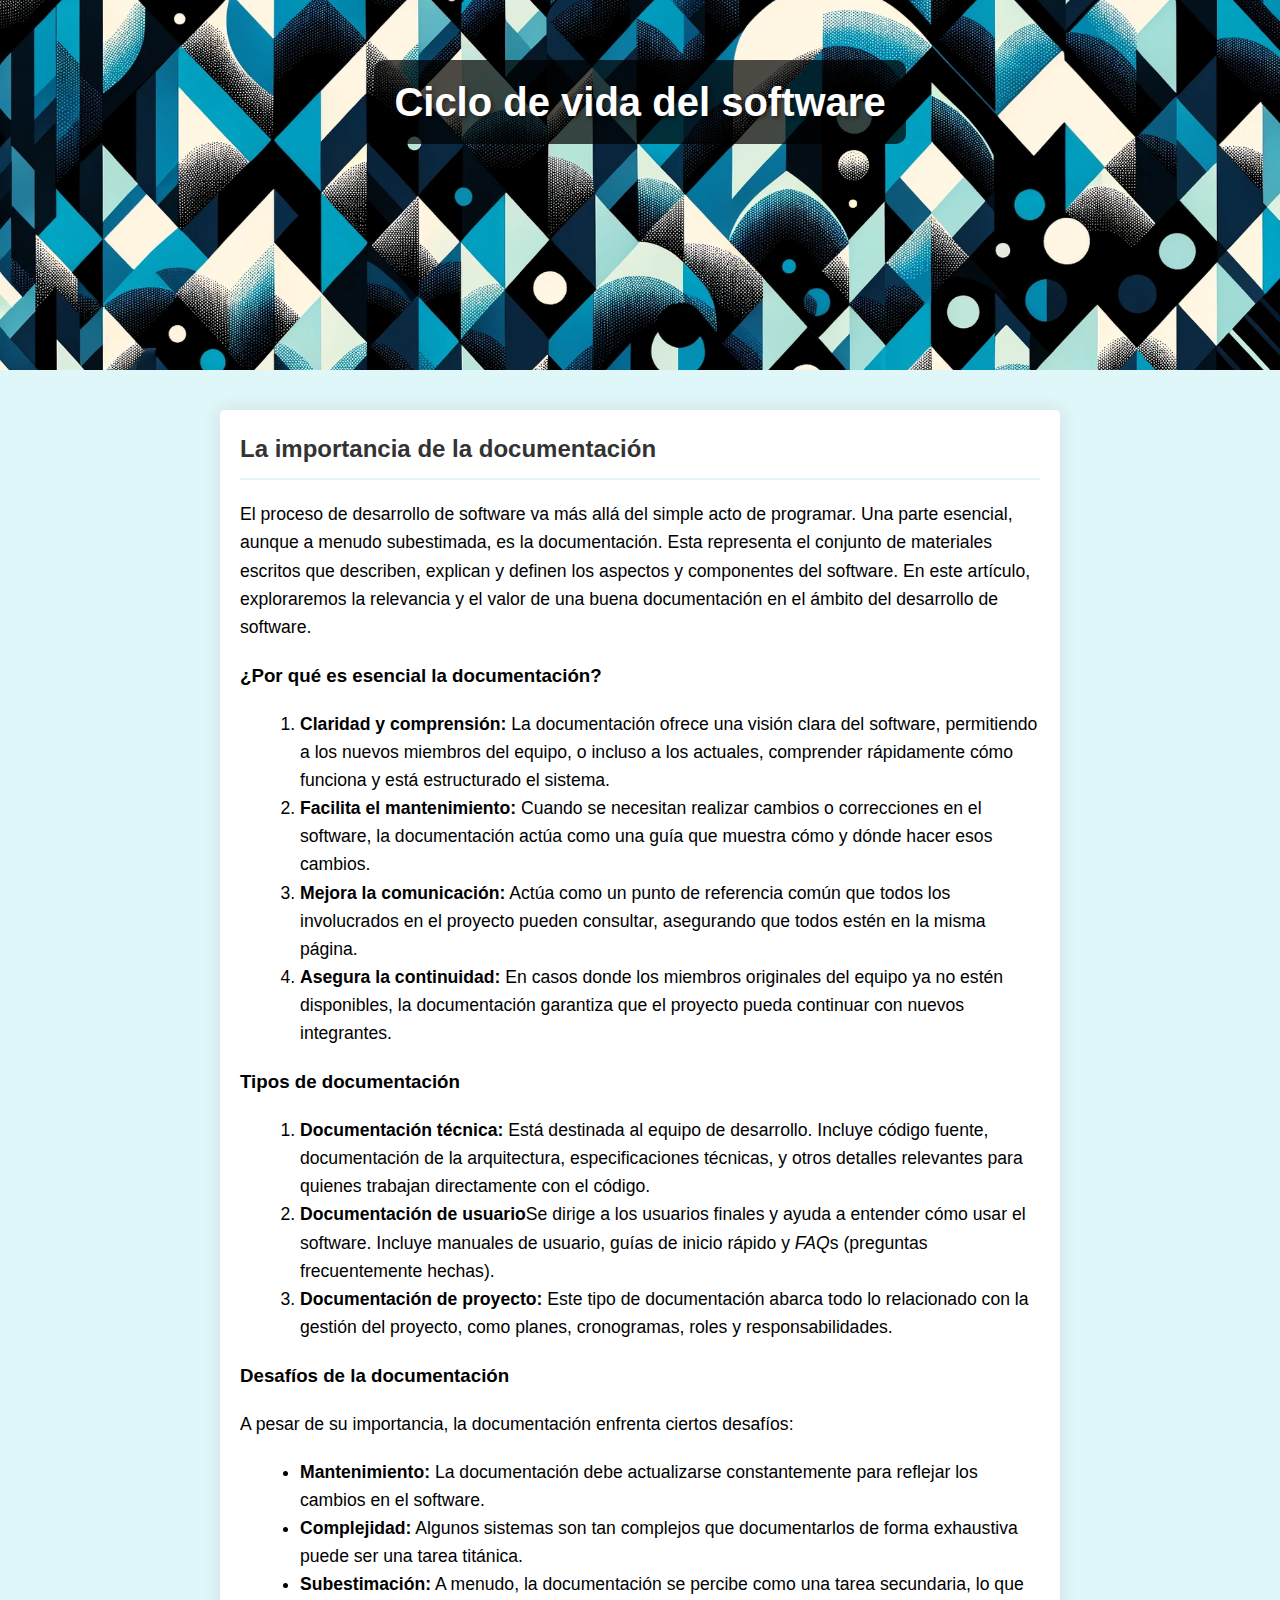
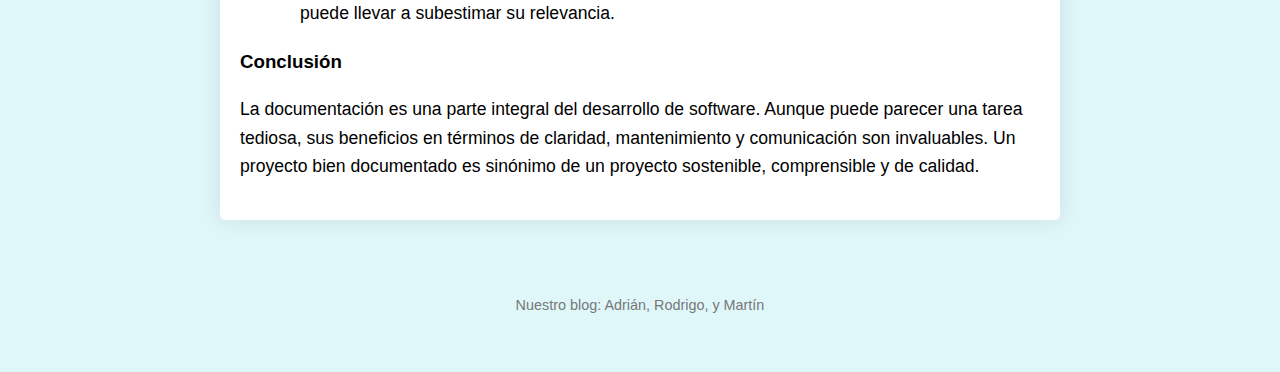
==== documentacion.html @ 430b80a9 "nuevo artículo: sobre la documentación" ====
<!DOCTYPE html>
<html lang="es">

<head>
    <meta charset="UTF-8">
    <meta name="viewport" content="width=device-width, initial-scale=1.0">
    <title>La importancia de la documentación - Ciclo de vida del software</title>
    <link rel="stylesheet" href="styles.css">
</head>

<body>
    <header>
        <h1>Ciclo de vida del software</h1>
    </header>
    <main>
        <article>
            <h2>La importancia de la documentación</h2>
            <p>El proceso de desarrollo de software va más allá del simple acto de programar. Una parte esencial, aunque a menudo
            subestimada, es la documentación. Esta representa el conjunto de materiales escritos que describen, explican y definen
            los aspectos y componentes del software. En este artículo, exploraremos la relevancia y el valor de una buena
            documentación en el ámbito del desarrollo de software.</p>

            <h3>¿Por qué es esencial la documentación?</h3>
            <ol>
                <li><strong>Claridad y comprensión:</strong> La documentación ofrece una visión clara del software, permitiendo a los nuevos miembros del equipo, o incluso a los
                actuales, comprender rápidamente cómo funciona y está estructurado el sistema.</li>
                <li><strong>Facilita el mantenimiento:</strong> Cuando se necesitan realizar cambios o correcciones en el software, la documentación actúa como una guía que muestra
                cómo y dónde hacer esos cambios.</li>
                <li><strong>Mejora la comunicación:</strong> Actúa como un punto de referencia común que todos los involucrados en el proyecto pueden consultar, asegurando que todos
                estén en la misma página.</li>
                <li><strong>Asegura la continuidad:</strong> En casos donde los miembros originales del equipo ya no estén disponibles, la documentación garantiza que el proyecto
                pueda continuar con nuevos integrantes.</li>
            </ol>

            <h3>Tipos de documentación</h3>
            <ol>
                <li><strong>Documentación técnica:</strong> Está destinada al equipo de desarrollo. Incluye código fuente, documentación de la arquitectura, especificaciones
                técnicas, y otros detalles relevantes para quienes trabajan directamente con el código.</li>
                <li><strong>Documentación de usuario</strong>Se dirige a los usuarios finales y ayuda a entender cómo usar el software. Incluye manuales de usuario, guías de inicio
                rápido y <em>FAQ</em>s (preguntas frecuentemente hechas).</li>
                <li><strong>Documentación de proyecto:</strong> Este tipo de documentación abarca todo lo relacionado con la gestión del proyecto, como planes, cronogramas, roles y
                responsabilidades.</li>
            </ol>

            <h3>Desafíos de la documentación</h3>
            <p>A pesar de su importancia, la documentación enfrenta ciertos desafíos:</p>
            <ul>
                <li><strong>Mantenimiento:</strong> La documentación debe actualizarse constantemente para reflejar los cambios en el software.</li>
                <li><strong>Complejidad:</strong> Algunos sistemas son tan complejos que documentarlos de forma exhaustiva puede ser una tarea titánica.</li>
                <li><strong>Subestimación:</strong> A menudo, la documentación se percibe como una tarea secundaria, lo que puede llevar a subestimar su relevancia.</li>
            </ul>

            <h3>Conclusión</h3>
            <p>La documentación es una parte integral del desarrollo de software. Aunque puede parecer una tarea tediosa, sus
            beneficios en términos de claridad, mantenimiento y comunicación son invaluables. Un proyecto bien documentado es
            sinónimo de un proyecto sostenible, comprensible y de calidad.</p>
        </article>
    </main>
    <footer>
        <p>Nuestro blog: Adrián, Rodrigo, y Martín</p>
    </footer>
</body>
</html>
---- styles.css ----
body {
    font-family: 'Arial', sans-serif;
    margin: 0;
    padding: 0;
    background-color: #E0F7FA;
    line-height: 1.6;
}

header {
    background: url('header.png') no-repeat center center;
    background-size: cover;
    height: 250px;
    text-align: center;
    padding: 60px 0;
}

header h1 {
    color: white;
    font-size: 2.5em;
    text-shadow: 2px 2px 4px rgba(0, 0, 0, 0.5);
    margin: 0;
    background-color: rgba(0, 0, 0, 0.7);
    padding: 10px 20px;
    border-radius: 10px;
    display: inline-block;
}

main {
    max-width: 800px;
    margin: 40px auto;
    padding: 20px;
    background-color: #fff;
    box-shadow: 0px 0px 20px rgba(0, 0, 0, 0.1);
    border-radius: 5px;
}

main article h2 {
    margin-top: 0;
    color: #333;
    border-bottom: 2px solid #E0F7FA;
    padding-bottom: 10px;
}

main article h2 a {
    text-decoration: none;
    color: inherit;
}

main article p {
    font-size: 1.1em;
    margin-bottom: 20px;
}

ol, ul {
    font-size: 1.1em;
    margin: 0 0 20px 20px;
}

footer {
    max-width: 800px;
    margin: 20px auto;
    text-align: center;
    color: #777;
    font-size: 0.9em;
    padding: 20px;
}

a {
    transition: color 0.3s ease;
}

a:hover {
    color: #007B9E;
}
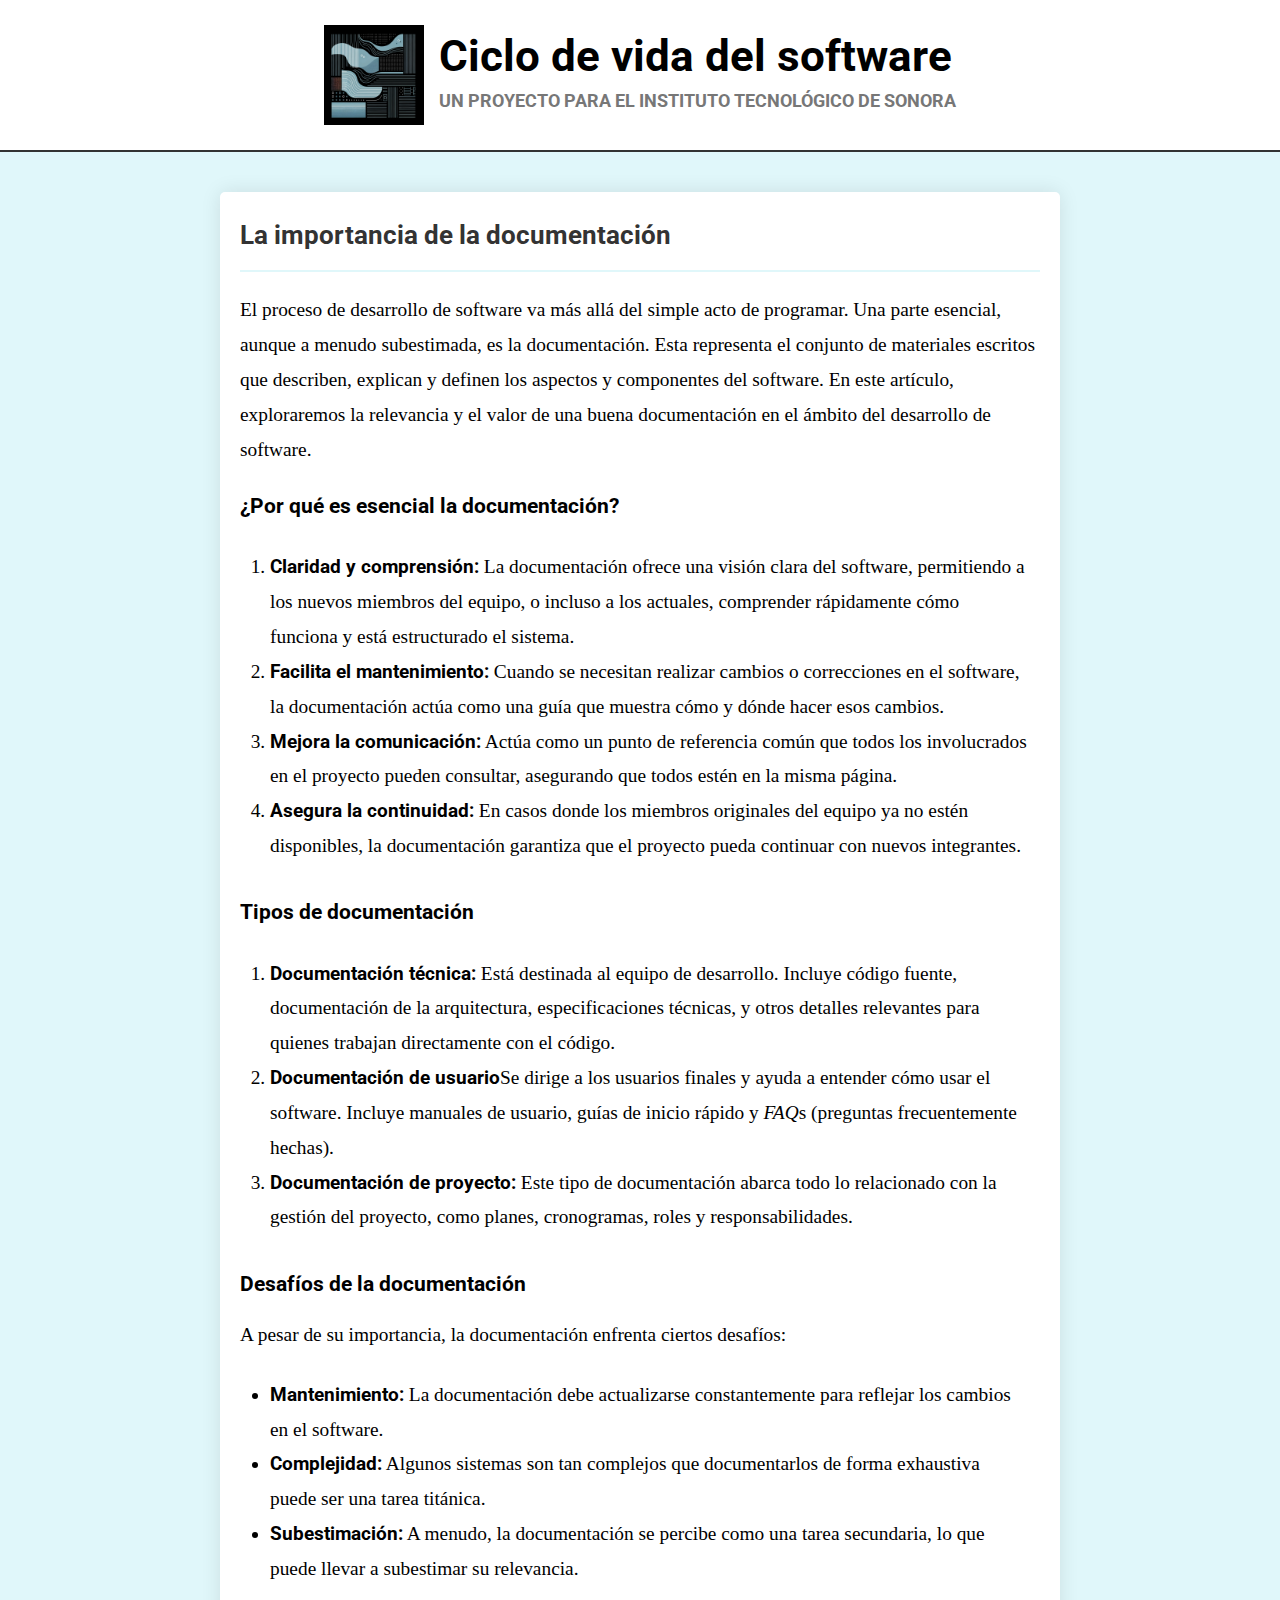
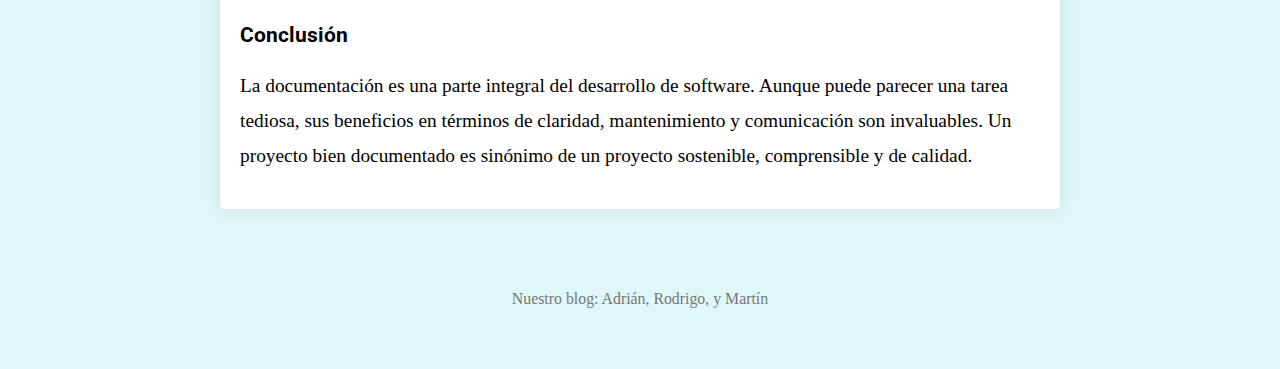
==== commit 9702f664: "massively modify the header and the font in every article" ====
--- a/documentacion.html
+++ b/documentacion.html
@@ -10,54 +10,75 @@
 
 <body>
     <header>
-        <h1>Ciclo de vida del software</h1>
+        <div class="headerContent">
+            <img id="headerImage" src="pattern.png" alt="Header Image">
+            <div class="titleContainer">
+                <h1>Ciclo de vida del software</h1>
+                <h2>UN PROYECTO PARA EL INSTITUTO TECNOLÓGICO DE SONORA</h2>
+            </div>
+        </div>
     </header>
     <main>
         <article>
             <h2>La importancia de la documentación</h2>
-            <p>El proceso de desarrollo de software va más allá del simple acto de programar. Una parte esencial, aunque a menudo
-            subestimada, es la documentación. Esta representa el conjunto de materiales escritos que describen, explican y definen
-            los aspectos y componentes del software. En este artículo, exploraremos la relevancia y el valor de una buena
-            documentación en el ámbito del desarrollo de software.</p>
+            <p>El proceso de desarrollo de software va más allá del simple acto de programar. Una parte esencial, aunque
+                a menudo
+                subestimada, es la documentación. Esta representa el conjunto de materiales escritos que describen,
+                explican y definen
+                los aspectos y componentes del software. En este artículo, exploraremos la relevancia y el valor de una
+                buena
+                documentación en el ámbito del desarrollo de software.</p>
 
             <h3>¿Por qué es esencial la documentación?</h3>
             <ol>
-                <li><strong>Claridad y comprensión:</strong> La documentación ofrece una visión clara del software, permitiendo a los nuevos miembros del equipo, o incluso a los
-                actuales, comprender rápidamente cómo funciona y está estructurado el sistema.</li>
-                <li><strong>Facilita el mantenimiento:</strong> Cuando se necesitan realizar cambios o correcciones en el software, la documentación actúa como una guía que muestra
-                cómo y dónde hacer esos cambios.</li>
-                <li><strong>Mejora la comunicación:</strong> Actúa como un punto de referencia común que todos los involucrados en el proyecto pueden consultar, asegurando que todos
-                estén en la misma página.</li>
-                <li><strong>Asegura la continuidad:</strong> En casos donde los miembros originales del equipo ya no estén disponibles, la documentación garantiza que el proyecto
-                pueda continuar con nuevos integrantes.</li>
+                <li><strong>Claridad y comprensión:</strong> La documentación ofrece una visión clara del software,
+                    permitiendo a los nuevos miembros del equipo, o incluso a los
+                    actuales, comprender rápidamente cómo funciona y está estructurado el sistema.</li>
+                <li><strong>Facilita el mantenimiento:</strong> Cuando se necesitan realizar cambios o correcciones en
+                    el software, la documentación actúa como una guía que muestra
+                    cómo y dónde hacer esos cambios.</li>
+                <li><strong>Mejora la comunicación:</strong> Actúa como un punto de referencia común que todos los
+                    involucrados en el proyecto pueden consultar, asegurando que todos
+                    estén en la misma página.</li>
+                <li><strong>Asegura la continuidad:</strong> En casos donde los miembros originales del equipo ya no
+                    estén disponibles, la documentación garantiza que el proyecto
+                    pueda continuar con nuevos integrantes.</li>
             </ol>
 
             <h3>Tipos de documentación</h3>
             <ol>
-                <li><strong>Documentación técnica:</strong> Está destinada al equipo de desarrollo. Incluye código fuente, documentación de la arquitectura, especificaciones
-                técnicas, y otros detalles relevantes para quienes trabajan directamente con el código.</li>
-                <li><strong>Documentación de usuario</strong>Se dirige a los usuarios finales y ayuda a entender cómo usar el software. Incluye manuales de usuario, guías de inicio
-                rápido y <em>FAQ</em>s (preguntas frecuentemente hechas).</li>
-                <li><strong>Documentación de proyecto:</strong> Este tipo de documentación abarca todo lo relacionado con la gestión del proyecto, como planes, cronogramas, roles y
-                responsabilidades.</li>
+                <li><strong>Documentación técnica:</strong> Está destinada al equipo de desarrollo. Incluye código
+                    fuente, documentación de la arquitectura, especificaciones
+                    técnicas, y otros detalles relevantes para quienes trabajan directamente con el código.</li>
+                <li><strong>Documentación de usuario</strong>Se dirige a los usuarios finales y ayuda a entender cómo
+                    usar el software. Incluye manuales de usuario, guías de inicio
+                    rápido y <em>FAQ</em>s (preguntas frecuentemente hechas).</li>
+                <li><strong>Documentación de proyecto:</strong> Este tipo de documentación abarca todo lo relacionado
+                    con la gestión del proyecto, como planes, cronogramas, roles y
+                    responsabilidades.</li>
             </ol>
 
             <h3>Desafíos de la documentación</h3>
             <p>A pesar de su importancia, la documentación enfrenta ciertos desafíos:</p>
             <ul>
-                <li><strong>Mantenimiento:</strong> La documentación debe actualizarse constantemente para reflejar los cambios en el software.</li>
-                <li><strong>Complejidad:</strong> Algunos sistemas son tan complejos que documentarlos de forma exhaustiva puede ser una tarea titánica.</li>
-                <li><strong>Subestimación:</strong> A menudo, la documentación se percibe como una tarea secundaria, lo que puede llevar a subestimar su relevancia.</li>
+                <li><strong>Mantenimiento:</strong> La documentación debe actualizarse constantemente para reflejar los
+                    cambios en el software.</li>
+                <li><strong>Complejidad:</strong> Algunos sistemas son tan complejos que documentarlos de forma
+                    exhaustiva puede ser una tarea titánica.</li>
+                <li><strong>Subestimación:</strong> A menudo, la documentación se percibe como una tarea secundaria, lo
+                    que puede llevar a subestimar su relevancia.</li>
             </ul>
 
             <h3>Conclusión</h3>
-            <p>La documentación es una parte integral del desarrollo de software. Aunque puede parecer una tarea tediosa, sus
-            beneficios en términos de claridad, mantenimiento y comunicación son invaluables. Un proyecto bien documentado es
-            sinónimo de un proyecto sostenible, comprensible y de calidad.</p>
+            <p>La documentación es una parte integral del desarrollo de software. Aunque puede parecer una tarea
+                tediosa, sus
+                beneficios en términos de claridad, mantenimiento y comunicación son invaluables. Un proyecto bien
+                documentado es
+                sinónimo de un proyecto sostenible, comprensible y de calidad.</p>
         </article>
     </main>
     <footer>
         <p>Nuestro blog: Adrián, Rodrigo, y Martín</p>
     </footer>
 </body>
-</html>
+</html>--- a/styles.css
+++ b/styles.css
@@ -1,28 +1,66 @@
+/* Adding Google Fonts to your stylesheet */
+@import url('https://fonts.googleapis.com/css2?family=Roboto:wght@400;700&display=swap');
+
 body {
-    font-family: 'Arial', sans-serif;
+    font-family: 'Lora', serif;
     margin: 0;
     padding: 0;
     background-color: #E0F7FA;
-    line-height: 1.6;
+    line-height: 1.8;
+    font-size: 1.1em;
+    -webkit-font-smoothing: antialiased;
+    -moz-osx-font-smoothing: grayscale;
 }
 
 header {
-    background: url('header.png') no-repeat center center;
+    display: flex;
+    justify-content: center;
+    align-items: center;
+    background: white no-repeat center center;
     background-size: cover;
-    height: 250px;
-    text-align: center;
-    padding: 60px 0;
+    height: 70px;
+    /* Adjust as required */
+    text-align: left;
+    padding: 40px 0;
+    border-bottom: 2px solid #333;
+}
+
+.headerContent {
+    display: flex;
+    align-items: center;
+    /* Aligns the content of .headerContent vertically */
+}
+
+#headerImage {
+    width: 100px;
+    /* Adjust as needed */
+    margin-right: 15px;
+    /* Space between image and text */
+}
+
+.titleContainer {
+    display: flex;
+    flex-direction: column;
+    justify-content: center;
 }
 
 header h1 {
-    color: white;
     font-size: 2.5em;
-    text-shadow: 2px 2px 4px rgba(0, 0, 0, 0.5);
     margin: 0;
-    background-color: rgba(0, 0, 0, 0.7);
-    padding: 10px 20px;
-    border-radius: 10px;
-    display: inline-block;
+    margin-bottom: -10px;
+    /* Negative margin to reduce the gap */
+    font-family: 'Roboto', sans-serif;
+}
+
+header h2 {
+    font-size: 1em;
+    margin-top: 0;
+    font-family: 'Roboto', sans-serif;
+    color: #777;
+}
+
+strong {
+    font-family: 'Roboto', sans-serif;
 }
 
 main {
@@ -32,6 +70,18 @@
     background-color: #fff;
     box-shadow: 0px 0px 20px rgba(0, 0, 0, 0.1);
     border-radius: 5px;
+}
+
+main article h2,
+main article h3,
+main article h4,
+main article h5,
+main article h6 {
+    font-family: 'Roboto', sans-serif;
+}
+
+main article h3 {
+    margin-bottom: 15px;
 }
 
 main article h2 {
@@ -48,12 +98,17 @@
 
 main article p {
     font-size: 1.1em;
-    margin-bottom: 20px;
+    margin-bottom: 15px;
+}
+
+main article h3+p {
+    margin-top: 2px;
 }
 
 ol, ul {
     font-size: 1.1em;
     margin: 0 0 20px 20px;
+    padding: 10px;
 }
 
 footer {
@@ -71,4 +126,4 @@
 
 a:hover {
     color: #007B9E;
-}
+}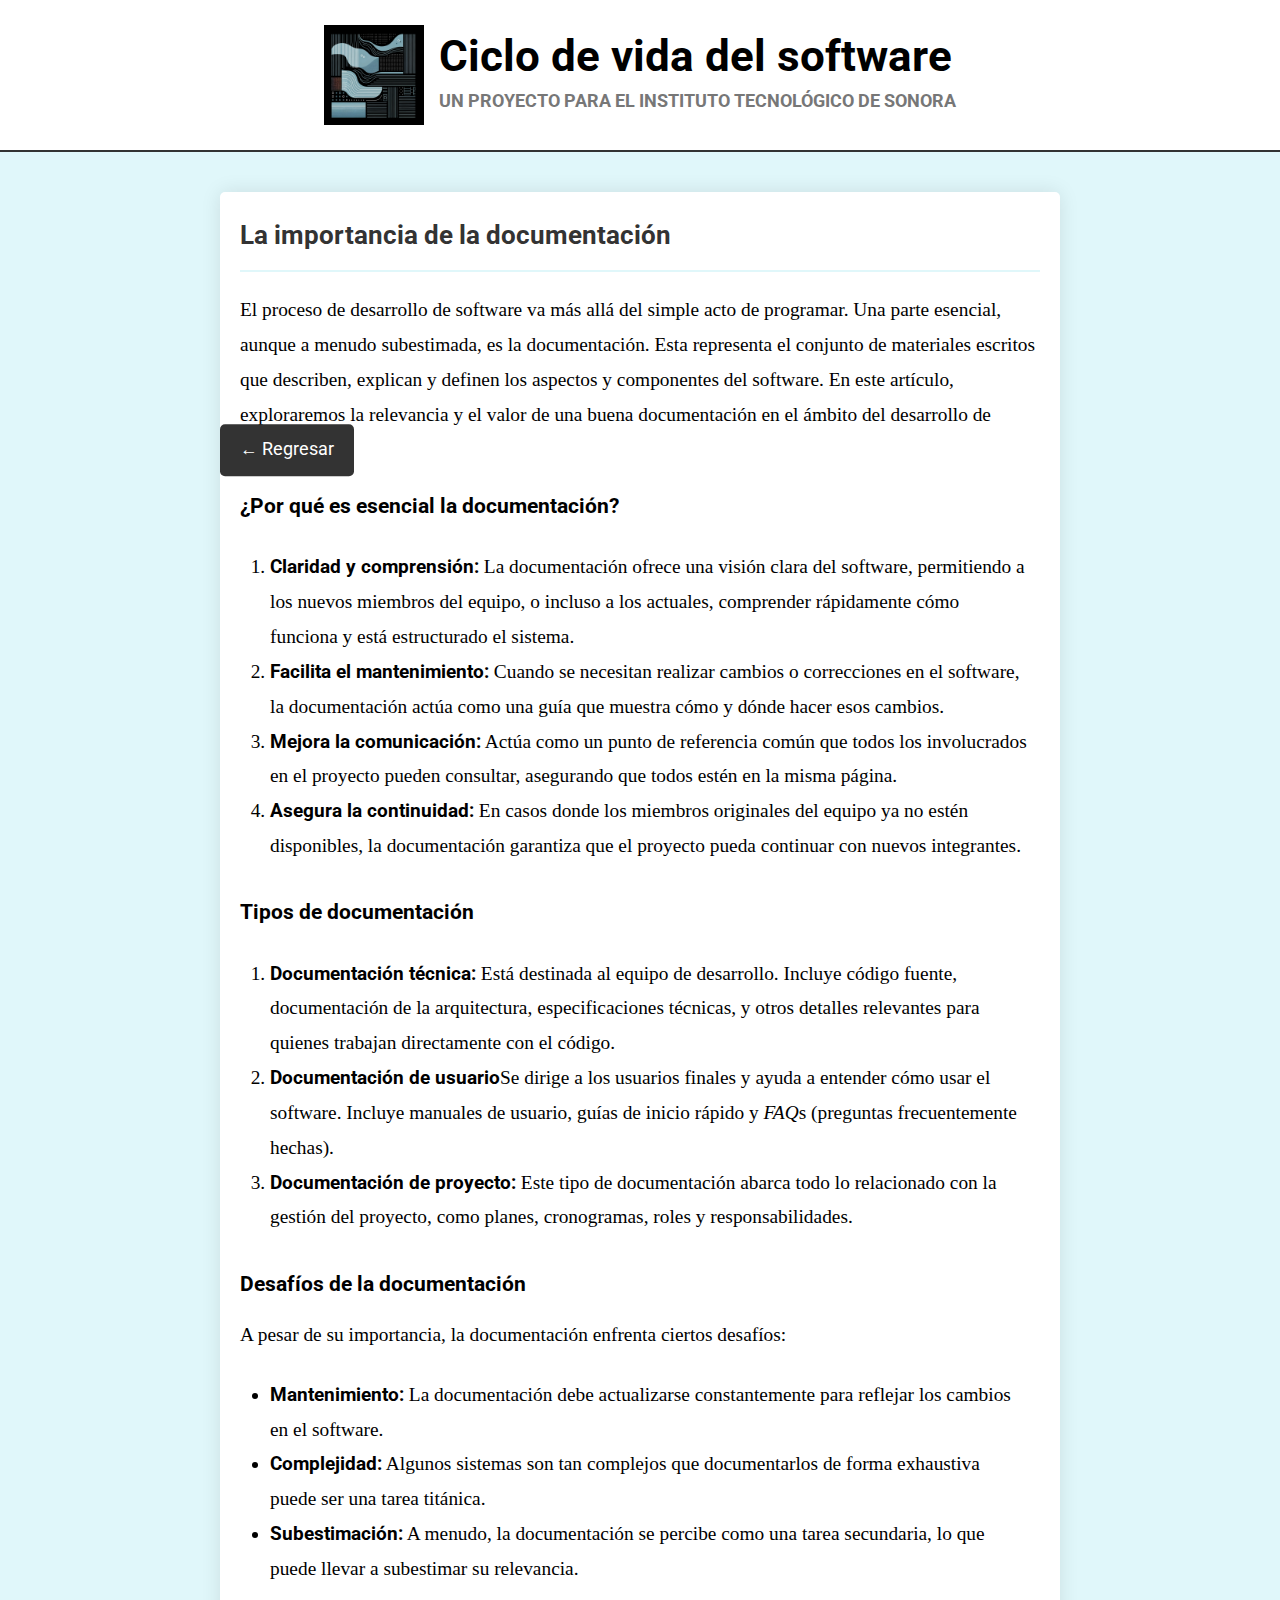
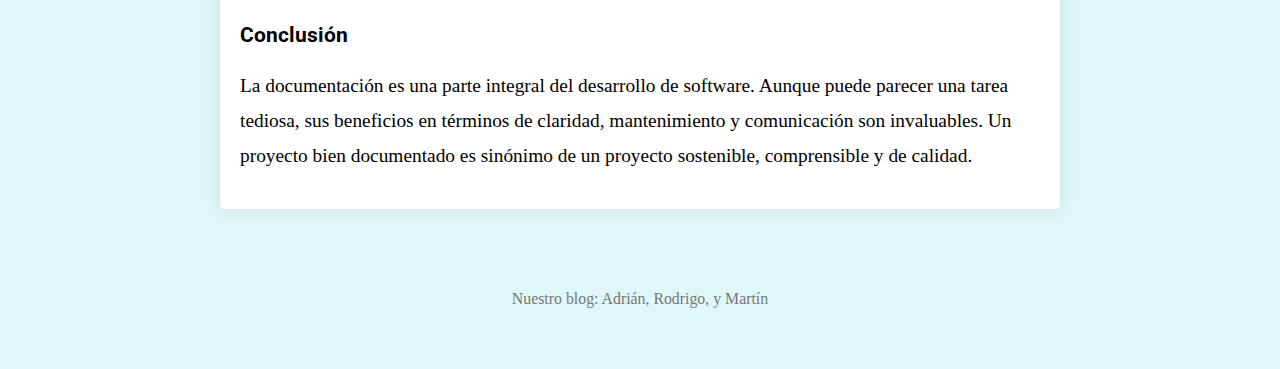
==== commit 1b3abe21: "añadir botón para regresar" ====
--- a/documentacion.html
+++ b/documentacion.html
@@ -80,5 +80,6 @@
     <footer>
         <p>Nuestro blog: Adrián, Rodrigo, y Martín</p>
     </footer>
+    <a href="index.html" class="back-to-index">← Regresar</a>
 </body>
 </html>--- a/styles.css
+++ b/styles.css
@@ -111,6 +111,43 @@
     padding: 10px;
 }
 
+/* By default, let's hide the button for mobile screens */
+.back-to-index {
+    display: none;
+}
+
+/* Show the button for larger screens (e.g., tablets and desktops) */
+@media (min-width: 768px) {
+    .back-to-index {
+        font-family: 'Roboto', sans-serif;
+        position: fixed;
+        /* This makes it stay in a fixed position while scrolling */
+        left: 220px;
+        /* Distance from the left of the screen */
+        top: 50%;
+        /* This centers it vertically */
+        transform: translateY(-50%);
+        /* This ensures true centering */
+        z-index: 1000;
+        /* This ensures it stays on top of other content */
+
+        /* Styling the button (feel free to adjust) */
+        display: block;
+        padding: 10px 20px;
+        background-color: #333;
+        color: #fff;
+        border: none;
+        border-radius: 5px;
+        cursor: pointer;
+        text-decoration: none;
+    }
+}
+
+.back-to-index:hover {
+    color: #bababa;
+    background-color: #555;
+}
+
 footer {
     max-width: 800px;
     margin: 20px auto;
